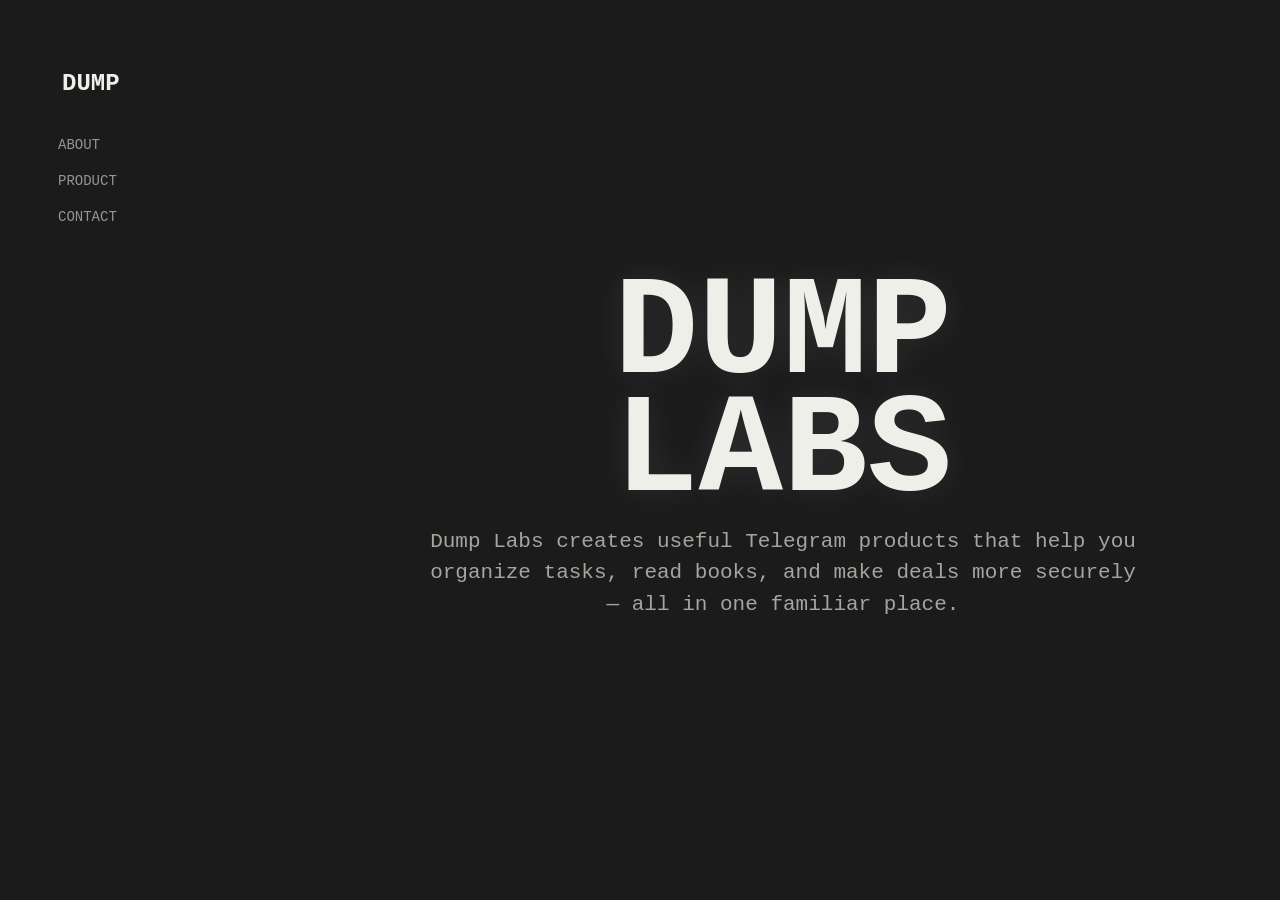
==== index.html @ 0b0e0022 "v1.0" ====
<!doctype html>
<html lang="en">
  <head>
    <meta charset="utf-8">
    <meta name="viewport" content="width=device-width, initial-scale=1">
    <title>Dump Labs</title>
    <link rel="stylesheet" href="styles.css">
  </head>
  <body>
    <aside class="side-nav" aria-label="Primary navigation">
      <a class="brand" href="index.html" aria-current="page" aria-label="Dump Labs home">
        <span class="brand-mark"></span>
        <span>dump</span>
      </a>

      <nav class="nav-links">
        <a href="about.html">about</a>
        <a href="product.html">product</a>
        <a href="contact.html">contact</a>
      </nav>
    </aside>

    <main class="home-main">
      <section class="hero" aria-label="Dump Labs">
        <div class="hero-content">
          <h1 class="logo-type" aria-label="Dump Labs">
            <span>DUMP</span>
            <span>LABS</span>
          </h1>
          <p class="hero-copy hero-copy-secondary">
            Dump Labs creates useful Telegram products that help you organize tasks, read books,
            and make deals more securely — all in one familiar place.
          </p>
        </div>
      </section>
    </main>
  </body>
</html>
---- styles.css ----
:root {
  color-scheme: dark;
  --bg: #1b1b1b;
  --side: #1b1b1b;
  --surface: #1b1b1b;
  --line: rgba(236, 236, 228, 0.16);
  --line-strong: rgba(236, 236, 228, 0.32);
  --text: #efefea;
  --muted: #a5a59e;
  --dim: #6f6f69;
  --font-main: "SFMono-Regular", Consolas, "Liberation Mono", monospace;
}

* {
  box-sizing: border-box;
}

body {
  min-height: 100vh;
  margin: 0;
  background: var(--bg);
  color: var(--text);
  font-family: var(--font-main);
}

a {
  color: inherit;
  text-decoration: none;
}

.side-nav {
  position: fixed;
  inset: 0 auto 0 0;
  z-index: 10;
  width: 286px;
  padding: 72px 58px;
  background: var(--side);
}

.brand,
.nav-links a {
  display: flex;
  align-items: center;
  width: fit-content;
  font-family: var(--font-main);
  font-size: 14px;
  line-height: 1;
  letter-spacing: 0;
  text-transform: uppercase;
}

.brand {
  color: var(--text);
  font-size: 24px;
  font-weight: 800;
}

.brand-mark {
  display: none;
}

.nav-links {
  display: grid;
  gap: 22px;
  margin-top: 42px;
  color: #cfcfca;
}

.nav-links a {
  position: relative;
  opacity: 0.68;
  transition: color 180ms ease, opacity 180ms ease, transform 180ms ease;
}

.nav-links a::before {
  position: absolute;
  left: -16px;
  content: ">";
  color: var(--text);
  opacity: 0;
  transition: opacity 180ms ease;
}

.brand[aria-current="page"],
.nav-links a:hover,
.nav-links a:focus-visible,
.nav-links a[aria-current="page"] {
  color: var(--text);
  opacity: 1;
  outline: none;
  transform: translateX(4px);
}

.nav-links a:hover::before,
.nav-links a:focus-visible::before,
.nav-links a[aria-current="page"]::before {
  opacity: 1;
}

main {
  min-height: 100vh;
  margin-left: 286px;
}

.blank-product-page {
  min-height: 100vh;
  margin-left: 0;
  background: var(--bg);
}

.hero,
.page-main {
  min-height: 100vh;
  background: var(--surface);
}

.hero {
  position: relative;
  display: grid;
  overflow: hidden;
}

.hero-content {
  position: relative;
  z-index: 1;
  place-self: center;
  width: min(820px, calc(100% - 72px));
  text-align: center;
}

.logo-type {
  display: grid;
  gap: 8px;
  margin: 0;
  color: var(--text);
  font-family: var(--font-main);
  font-size: clamp(62px, 11vw, 154px);
  font-weight: 800;
  line-height: 0.78;
  letter-spacing: 0;
  text-transform: uppercase;
  text-shadow: 0 0 34px rgba(255, 255, 255, 0.09);
}

.logo-type span {
  display: block;
}

.hero-copy {
  max-width: 610px;
  margin: 34px auto 0;
  color: #d4d4ce;
  font-size: clamp(16px, 2vw, 21px);
  line-height: 1.5;
}

.hero-copy-secondary {
  max-width: 720px;
  margin-top: 18px;
  color: var(--muted);
}

.page-main {
  position: relative;
  display: grid;
  padding: 88px 7vw;
}

.page-section {
  position: relative;
  z-index: 1;
  align-self: center;
  width: min(980px, 100%);
}

.section-kicker {
  margin: 0 0 24px;
  color: var(--muted);
  font-family: var(--font-main);
  font-size: 11px;
  letter-spacing: 0;
  text-transform: uppercase;
}

.page-section h1 {
  max-width: 840px;
  margin: 0;
  font-size: clamp(42px, 6.6vw, 92px);
  font-weight: 500;
  line-height: 0.96;
  letter-spacing: 0;
}

.page-section > p:not(.section-kicker) {
  max-width: 680px;
  margin: 28px 0 0;
  color: #c9c9c2;
  font-size: 18px;
  line-height: 1.65;
}

.about-copy p {
  max-width: 760px;
}

.product-main {
  place-items: center;
}

.product-hub {
  display: grid;
  grid-template-columns: repeat(3, minmax(0, 1fr));
  gap: clamp(28px, 5vw, 78px);
  width: min(920px, 100%);
}

.product-link {
  display: grid;
  justify-items: center;
  gap: 26px;
  min-height: 190px;
  align-content: center;
  color: var(--text);
  font-family: var(--font-main);
  text-align: center;
  text-transform: uppercase;
  transition: opacity 180ms ease, transform 180ms ease;
}

.product-link span {
  display: inline-block;
  color: var(--dim);
  font-size: 12px;
}

.product-link strong {
  margin: 0;
  font-size: clamp(24px, 3vw, 42px);
  font-weight: 800;
  line-height: 1;
  letter-spacing: 0;
}

.product-link:hover,
.product-link:focus-visible {
  opacity: 0.72;
  outline: none;
  transform: translateY(-4px);
}

.contact-link {
  display: inline-flex;
  margin-top: 24px;
  padding-bottom: 7px;
  border-bottom: 1px solid var(--line-strong);
  color: var(--text);
  font-size: clamp(18px, 3vw, 30px);
}

.contact-main {
  place-items: center;
}

.contact-page {
  display: grid;
  grid-template-columns: minmax(280px, 1.1fr) minmax(210px, 0.9fr);
  gap: clamp(48px, 8vw, 118px);
  align-items: end;
  justify-self: center;
  width: min(780px, 100%);
  transform: translateX(-4vw);
}

.contact-email {
  min-width: 0;
}

.contact-page h1 {
  margin: 0;
  font-size: clamp(54px, 7vw, 92px);
  font-weight: 800;
  line-height: 0.9;
  letter-spacing: 0;
}

.contact-page .section-kicker {
  margin-bottom: 18px;
}

.contact-social {
  min-width: 0;
  padding-bottom: 11px;
}

.social-handle {
  display: inline-flex;
  width: fit-content;
  padding-bottom: 6px;
  border-bottom: 1px solid var(--line-strong);
  color: var(--text);
  font-size: clamp(16px, 1.6vw, 20px);
}

body.booksdump-body {
  overflow: hidden;
  background: var(--bg);
  color: var(--text);
  font-family: var(--font-main);
}

.booksdump-page {
  position: relative;
  display: grid;
  grid-template-columns: minmax(24px, 1fr) minmax(360px, 520px) minmax(270px, 430px) minmax(24px, 1fr);
  grid-template-rows: auto minmax(0, 1fr);
  column-gap: clamp(34px, 7vw, 96px);
  row-gap: clamp(18px, 3vh, 30px);
  height: 100svh;
  min-height: 100svh;
  margin-left: 0;
  padding: clamp(18px, 3vh, 30px) 0;
  overflow: hidden;
  background: var(--bg);
}

.booksdump-topbar {
  position: relative;
  z-index: 2;
  display: flex;
  grid-column: 2 / 4;
  justify-content: center;
}

.booksdump-topbar a {
  display: inline-flex;
  align-items: baseline;
  gap: 8px;
  color: var(--text);
}

.booksdump-topbar strong {
  font-size: clamp(22px, 2.5vw, 32px);
  font-weight: 800;
  line-height: 1;
  letter-spacing: 0;
}

.booksdump-topbar span {
  font-size: clamp(10px, 1.2vw, 13px);
  font-weight: 600;
  color: var(--muted);
}

.booksdump-hero {
  position: relative;
  z-index: 2;
  grid-column: 2;
  grid-row: 2;
  align-self: center;
  justify-self: end;
  width: min(520px, 100%);
  text-align: left;
}

.booksdump-kicker {
  margin: 0 0 10px;
  color: var(--muted);
  font-size: 12px;
  font-weight: 700;
  line-height: 1.2;
}

.booksdump-hero h1 {
  max-width: 520px;
  margin: 0;
  font-size: clamp(42px, 5vw, 78px);
  font-weight: 800;
  line-height: 0.92;
  letter-spacing: 0;
}

.booksdump-hero p:not(.booksdump-kicker) {
  max-width: 460px;
  margin: clamp(16px, 2.2vh, 22px) 0 0;
  color: #d4d4ce;
  font-size: clamp(13px, 1.25vw, 16px);
  line-height: 1.45;
}

.booksdump-button {
  display: inline-flex;
  align-items: center;
  justify-content: center;
  min-width: 148px;
  height: 48px;
  margin-top: clamp(16px, 2.3vh, 24px);
  padding: 0 24px;
  border: 1px solid rgba(255, 255, 255, 0.18);
  border-radius: 12px;
  background: linear-gradient(#171717, #050505);
  box-shadow: 0 16px 32px rgba(16, 16, 16, 0.2), inset 0 1px 0 rgba(255, 255, 255, 0.14);
  color: #fff;
  font-size: 14px;
  font-weight: 800;
}

.booksdump-preview {
  position: relative;
  z-index: 2;
  display: grid;
  grid-column: 3;
  grid-row: 2;
  justify-items: center;
  align-items: center;
  min-height: 0;
  overflow: hidden;
}

.booksdump-screenshot {
  display: block;
  width: auto;
  max-width: min(430px, 100%);
  height: min(82svh, 760px);
  max-height: 100%;
  object-fit: contain;
  image-rendering: auto;
  backface-visibility: hidden;
}

@media (max-width: 860px) {
  .side-nav {
    position: sticky;
    top: 0;
    display: flex;
    align-items: center;
    justify-content: space-between;
    width: 100%;
    height: 62px;
    padding: 0 18px;
    border-right: 0;
  }

  .nav-links {
    display: flex;
    gap: 14px;
    margin-top: 0;
  }

  .brand,
  .nav-links a {
    font-size: 11px;
  }

  .brand {
    font-size: 18px;
  }

  .nav-links a::before {
    display: none;
  }

  .brand[aria-current="page"],
  .nav-links a:hover,
  .nav-links a:focus-visible,
  .nav-links a[aria-current="page"] {
    transform: none;
  }

  main {
    min-height: calc(100vh - 62px);
    margin-left: 0;
  }

  .hero,
  .page-main {
    min-height: calc(100vh - 62px);
  }

  .hero-content {
    width: min(100% - 36px, 560px);
  }

  .logo-type {
    font-size: clamp(58px, 18vw, 96px);
  }

  .hero-copy {
    font-size: 16px;
  }

  .page-main {
    padding: 74px 24px;
  }

  .page-section h1 {
    font-size: clamp(38px, 11vw, 64px);
  }

  .product-hub {
    grid-template-columns: 1fr;
    gap: 16px;
  }

  .product-link {
    min-height: 130px;
  }

  .product-link strong {
    font-size: clamp(28px, 10vw, 42px);
  }

  .contact-page {
    grid-template-columns: 1fr;
    gap: 42px;
    justify-self: stretch;
    transform: none;
  }

  .contact-email,
  .contact-social {
    justify-self: start;
  }

  .contact-social {
    padding-bottom: 0;
  }

  .booksdump-page {
    grid-template-columns: 1fr;
    grid-template-rows: auto auto minmax(0, 1fr);
    gap: 16px;
    padding: 18px 18px 0;
  }

  .booksdump-topbar {
    grid-column: 1;
    grid-row: 1;
  }

  .booksdump-hero {
    grid-column: 1;
    grid-row: 2;
    justify-self: center;
    width: min(100%, 540px);
    text-align: center;
  }

  .booksdump-kicker {
    margin-bottom: 9px;
    font-size: 11px;
  }

  .booksdump-hero h1 {
    font-size: clamp(31px, 10vw, 48px);
  }

  .booksdump-hero p:not(.booksdump-kicker) {
    max-width: 440px;
    margin-right: auto;
    margin-left: auto;
    font-size: 13px;
    line-height: 1.42;
  }

  .booksdump-button {
    min-width: 142px;
    height: 46px;
    margin-top: 18px;
    border-radius: 10px;
    font-size: 13px;
  }

  .booksdump-preview {
    grid-column: 1;
    grid-row: 3;
  }

  .booksdump-screenshot {
    max-width: min(360px, 78vw);
    height: min(52svh, 500px);
  }
}

@media (max-width: 480px) {
  .side-nav {
    gap: 18px;
    overflow-x: auto;
  }

  .nav-links {
    min-width: max-content;
  }

  .booksdump-page {
    gap: 12px;
    padding: 16px 14px 0;
  }

  .booksdump-topbar strong {
    font-size: 22px;
  }

  .booksdump-hero h1 {
    font-size: clamp(28px, 9.4vw, 38px);
  }

  .booksdump-hero p:not(.booksdump-kicker) {
    font-size: 12px;
    line-height: 1.35;
  }

  .booksdump-screenshot {
    max-width: min(310px, 82vw);
    height: min(46svh, 390px);
  }
}
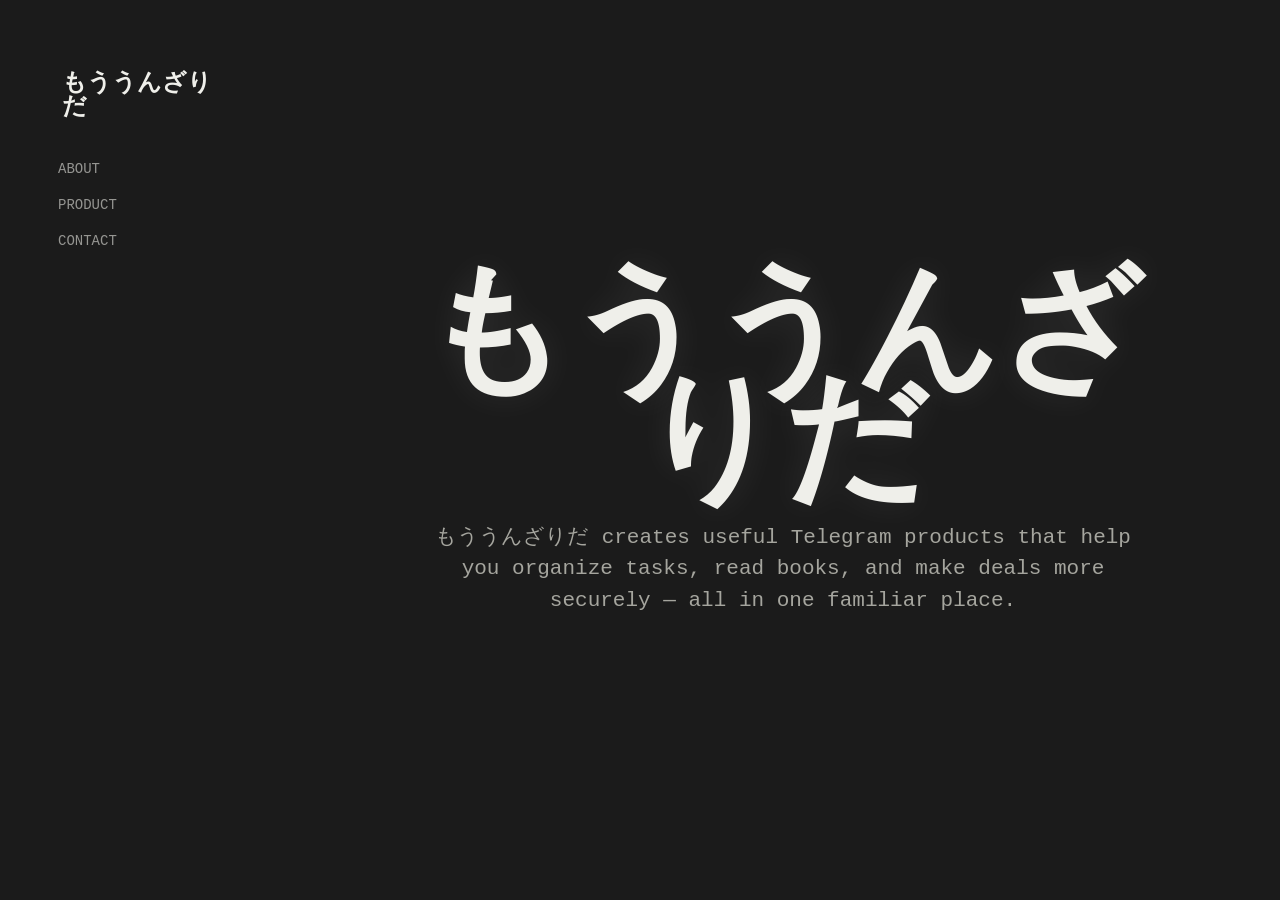
==== commit b9a0fe55: "rename" ====
--- a/index.html
+++ b/index.html
@@ -3,14 +3,14 @@
   <head>
     <meta charset="utf-8">
     <meta name="viewport" content="width=device-width, initial-scale=1">
-    <title>Dump Labs</title>
+    <title>もううんざりだ</title>
     <link rel="stylesheet" href="styles.css">
   </head>
   <body>
     <aside class="side-nav" aria-label="Primary navigation">
       <a class="brand" href="index.html" aria-current="page" aria-label="Dump Labs home">
         <span class="brand-mark"></span>
-        <span>dump</span>
+        <span>もううんざりだ</span>
       </a>
 
       <nav class="nav-links">
@@ -24,11 +24,10 @@
       <section class="hero" aria-label="Dump Labs">
         <div class="hero-content">
           <h1 class="logo-type" aria-label="Dump Labs">
-            <span>DUMP</span>
-            <span>LABS</span>
+            <span>もううんざりだ</span>
           </h1>
           <p class="hero-copy hero-copy-secondary">
-            Dump Labs creates useful Telegram products that help you organize tasks, read books,
+            もううんざりだ creates useful Telegram products that help you organize tasks, read books,
             and make deals more securely — all in one familiar place.
           </p>
         </div>
--- a/styles.css
+++ b/styles.css
@@ -250,7 +250,6 @@
 
 .contact-link {
   display: inline-flex;
-  margin-top: 24px;
   padding-bottom: 7px;
   border-bottom: 1px solid var(--line-strong);
   color: var(--text);
@@ -263,11 +262,11 @@
 
 .contact-page {
   display: grid;
-  grid-template-columns: minmax(280px, 1.1fr) minmax(210px, 0.9fr);
-  gap: clamp(48px, 8vw, 118px);
-  align-items: end;
+  grid-template-columns: minmax(280px, 1fr);
+  gap: 30px;
+  align-items: start;
   justify-self: center;
-  width: min(780px, 100%);
+  width: min(420px, 100%);
   transform: translateX(-4vw);
 }
 
@@ -542,6 +541,7 @@
     grid-row: 2;
     justify-self: center;
     width: min(100%, 540px);
+    margin-top: 18px;
     text-align: center;
   }
 
